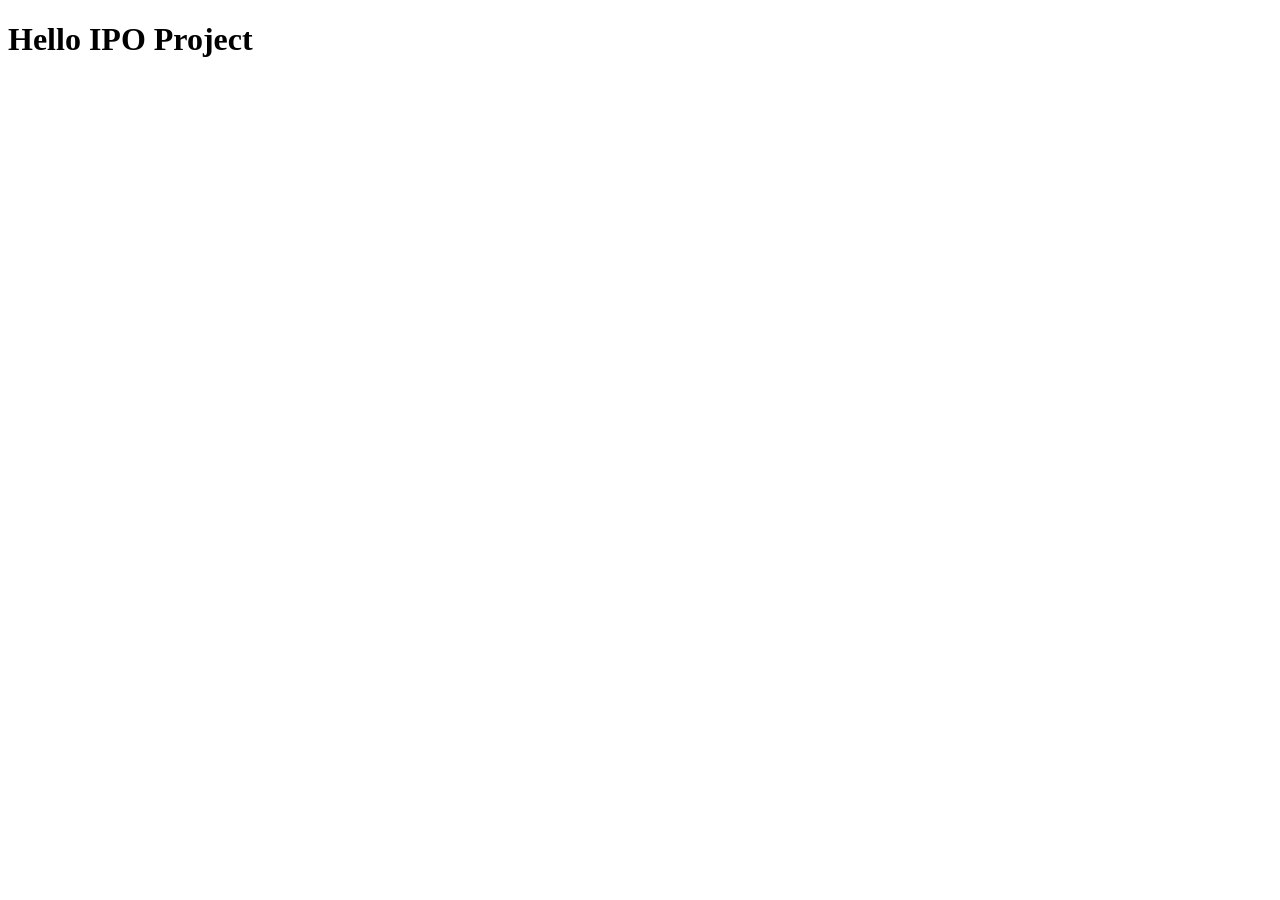
==== index.html @ 9cf401de "Initial project setup" ====
<!DOCTYPE html>
<html lang="en">
<head>
    <meta charset="UTF-8">
    <meta name="viewport" content="width=device-width, initial-scale=1.0">
    <title>IPO Web App</title>
</head>
<body>
    <h1>Hello IPO Project</h1>
</body>
</html>
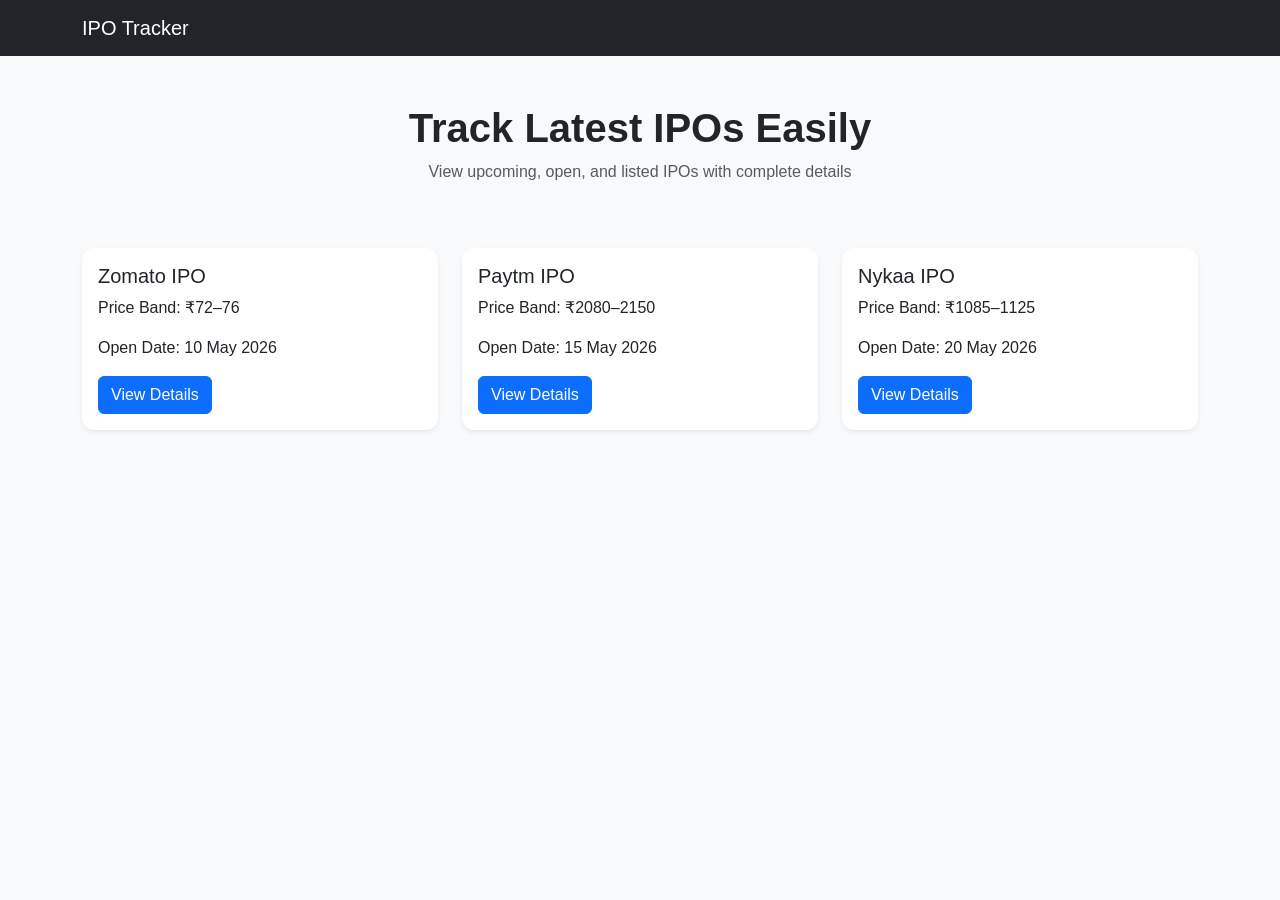
==== commit daf9e558: "Created homepage UI with IPO cards" ====
--- a/index.html
+++ b/index.html
@@ -4,8 +4,79 @@
     <meta charset="UTF-8">
     <meta name="viewport" content="width=device-width, initial-scale=1.0">
     <title>IPO Web App</title>
+
+    <!-- Bootstrap 5 CDN -->
+    <link href="https://cdn.jsdelivr.net/npm/bootstrap@5.3.3/dist/css/bootstrap.min.css" rel="stylesheet">
+
+    <!-- Custom CSS -->
+    <link rel="stylesheet" href="style.css">
 </head>
 <body>
-    <h1>Hello IPO Project</h1>
+
+    <!-- Navbar -->
+    <nav class="navbar navbar-expand-lg navbar-dark bg-dark">
+        <div class="container">
+            <a class="navbar-brand" href="#">IPO Tracker</a>
+        </div>
+    </nav>
+
+    <!-- Hero Section -->
+    <section class="py-5 text-center">
+        <div class="container">
+            <h1>Track Latest IPOs Easily</h1>
+            <p class="text-muted">
+                View upcoming, open, and listed IPOs with complete details
+            </p>
+        </div>
+    </section>
+
+    <!-- IPO Cards -->
+    <section class="pb-5">
+        <div class="container">
+            <div class="row g-4">
+
+                <div class="col-md-4">
+                    <div class="card shadow-sm">
+                        <div class="card-body">
+                            <h5>Zomato IPO</h5>
+                            <p>Price Band: ₹72–76</p>
+                            <p>Open Date: 10 May 2026</p>
+                            <button class="btn btn-primary">
+                                View Details
+                            </button>
+                        </div>
+                    </div>
+                </div>
+
+                <div class="col-md-4">
+                    <div class="card shadow-sm">
+                        <div class="card-body">
+                            <h5>Paytm IPO</h5>
+                            <p>Price Band: ₹2080–2150</p>
+                            <p>Open Date: 15 May 2026</p>
+                            <button class="btn btn-primary">
+                                View Details
+                            </button>
+                        </div>
+                    </div>
+                </div>
+
+                <div class="col-md-4">
+                    <div class="card shadow-sm">
+                        <div class="card-body">
+                            <h5>Nykaa IPO</h5>
+                            <p>Price Band: ₹1085–1125</p>
+                            <p>Open Date: 20 May 2026</p>
+                            <button class="btn btn-primary">
+                                View Details
+                            </button>
+                        </div>
+                    </div>
+                </div>
+
+            </div>
+        </div>
+    </section>
+
 </body>
-</html>+</html>
--- a/style.css
+++ b/style.css
@@ -0,0 +1,13 @@
+body {
+    background: #f8f9fa;
+    font-family: Arial, sans-serif;
+}
+
+h1 {
+    font-weight: bold;
+}
+
+.card {
+    border: none;
+    border-radius: 12px;
+}
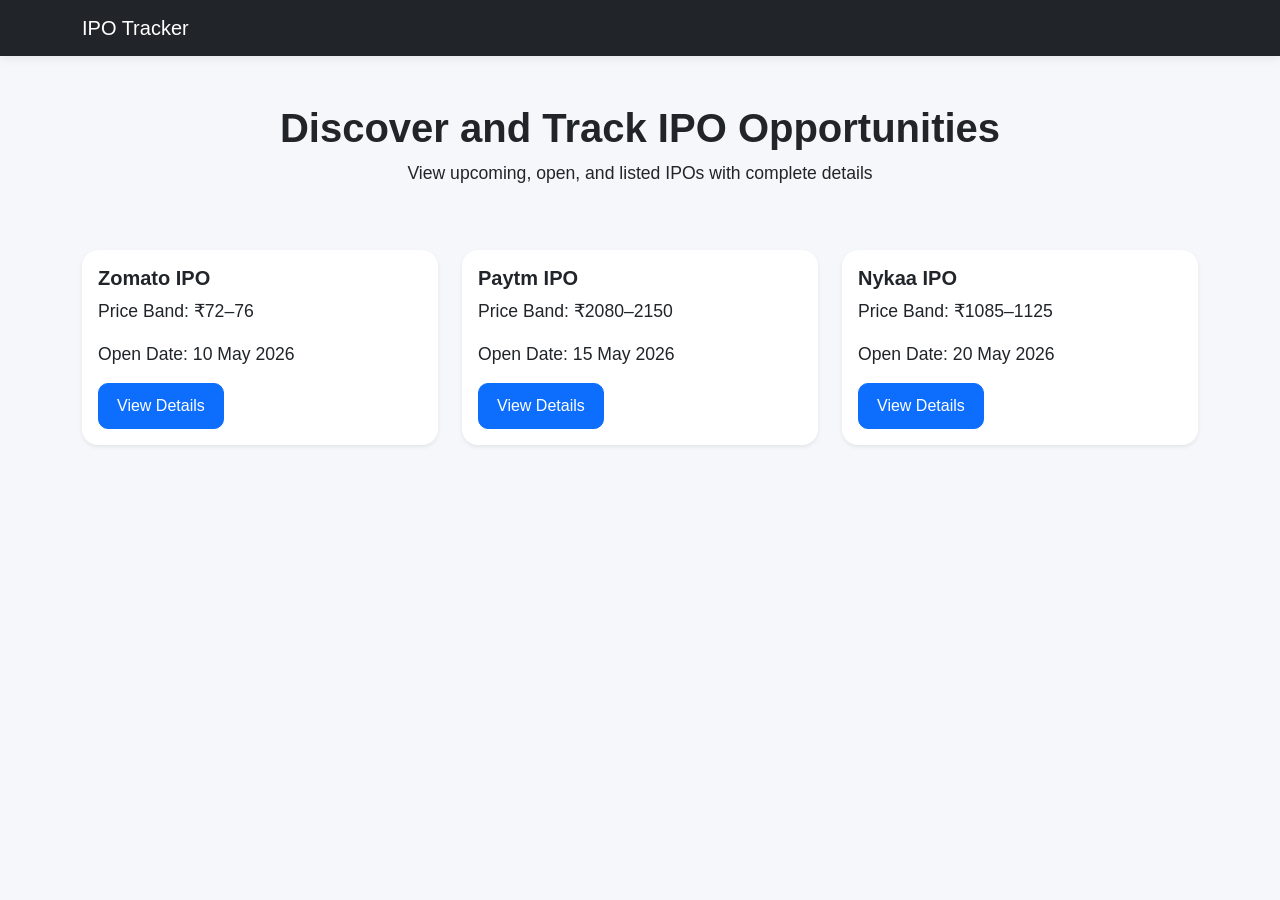
==== commit 44398c81: "Improved UI design for proffessional look" ====
--- a/index.html
+++ b/index.html
@@ -23,8 +23,8 @@
     <!-- Hero Section -->
     <section class="py-5 text-center">
         <div class="container">
-            <h1>Track Latest IPOs Easily</h1>
-            <p class="text-muted">
+            <h1>Discover and Track IPO Opportunities</h1>
+            <p class="text-Secondary">
                 View upcoming, open, and listed IPOs with complete details
             </p>
         </div>
--- a/style.css
+++ b/style.css
@@ -1,13 +1,40 @@
 body {
-    background: #f8f9fa;
+    background-color: #f5f7fb;
     font-family: Arial, sans-serif;
 }
 
-h1 {
-    font-weight: bold;
+/* Navbar */
+.navbar {
+    box-shadow: 0 2px 10px rgba(0,0,0,0.08);
 }
 
+/* Hero Section */
+section h1 {
+    font-weight: 700;
+    font-size: 2.5rem;
+}
+
+section p {
+    font-size: 1.1rem;
+}
+
+/* Cards */
 .card {
     border: none;
-    border-radius: 12px;
+    border-radius: 16px;
+    transition: 0.3s ease;
+    background: white;
+}
+
+.card:hover {
+    transform: translateY(-6px);
+}
+
+.card-body h5 {
+    font-weight: 600;
+}
+
+.btn-primary {
+    border-radius: 10px;
+    padding: 10px 18px;
 }
